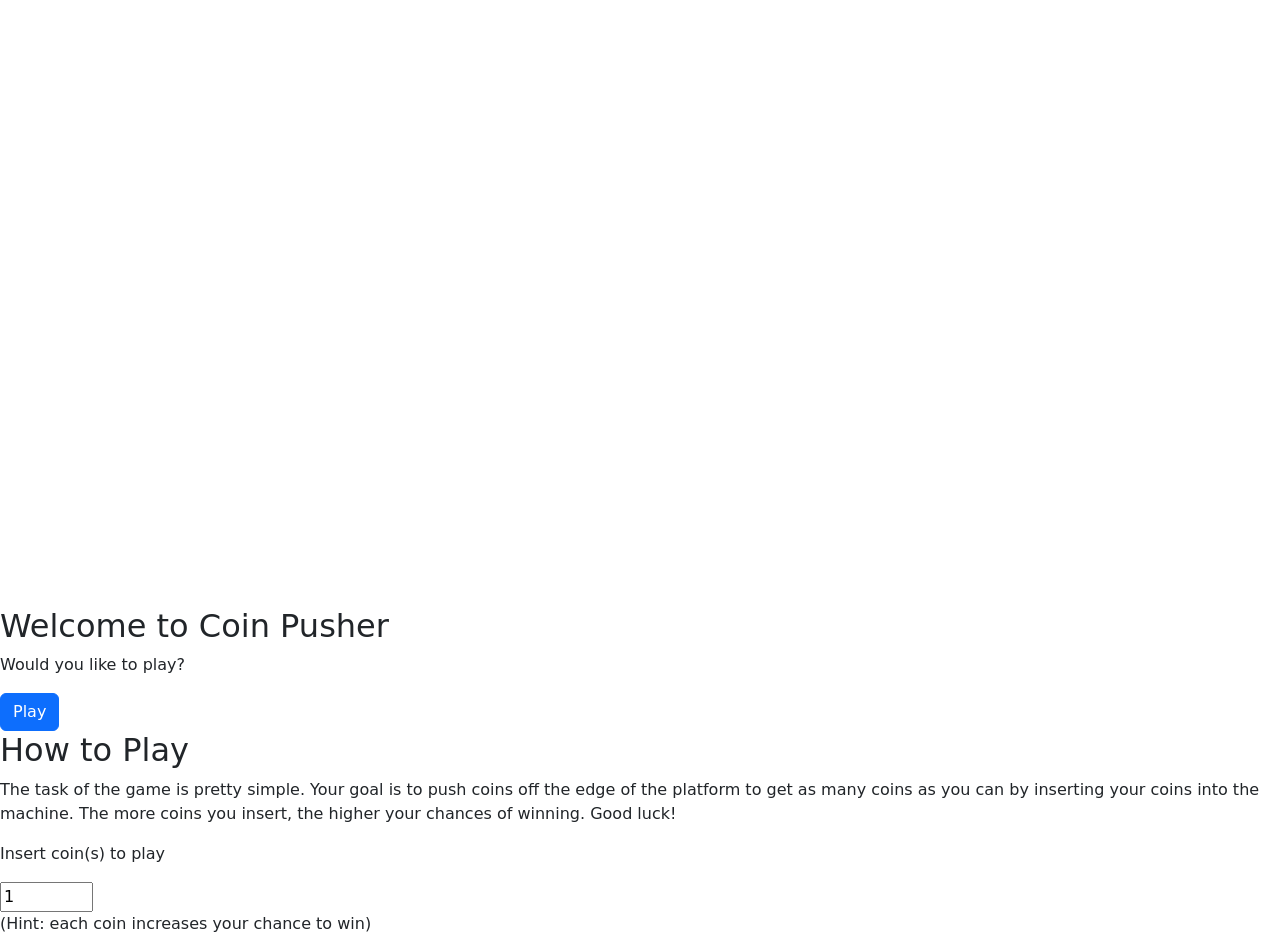
==== CoinPusher.html @ b35ce456 "CoinPusher" ====
<!DOCTYPE html>
<html lang="en">
    <head>
        <title> Coin Pusher Final Exam</title>
        <link rel="stylesheet" href="css/style.css">
        <link href="https://cdn.jsdelivr.net/npm/bootstrap@5.3.8/dist/css/bootstrap.min.css" rel="stylesheet"
        integrity="sha384-sRIl4kxILFvY47J16cr9ZwB07vP4J8+LH7qKQnuqkuIAvNWLzeN8tE5YBujZqJLB" crossorigin="anonymous">
    </head>
    <body class="root">
        <div id="CoinPusherGame">
            <canvas id="canvas" width="800" height="600"></canvas>
            <div id="Intro">
                <h2> Welcome to Coin Pusher</h2>
                <p> Would you like to play?</p>
                <button id="playButton" class="btn btn-primary"> Play</button>
            </div>
            <div id="HowToPlay">
                <h2> How to Play</h2>
                <p>
                    The task of the game is pretty simple. Your goal is to
                    push coins off the edge of the platform to get as many coins as you can
                    by inserting your coins into the machine. The more coins you insert,
                    the higher your chances of winning. Good luck!
                </p>
            
            </div>
            <div id="Play">
                <p> Insert coin(s) to play</p>
                <input type="number" name="coins" min="1" max="1000" value="1">
                <p> (Hint: each coin increases your chance to win)</p>
            </div>
        </div>

        <div id="square">
        </div>
        <div id="rectangle">
        </div>
        <div id="rhombus">
        </div>
    </body>
    <script src="https://cdn.jsdelivr.net/npm/bootstrap@5.3.8/dist/js/bootstrap.bundle.min.js"
        integrity="sha384-FKyoEForCGlyvwx9Hj09JcYn3nv7wiPVlz7YYwJrWVcXK/BmnVDxM+D2scQbITxI"
        crossorigin="anonymous"></script>
</html>
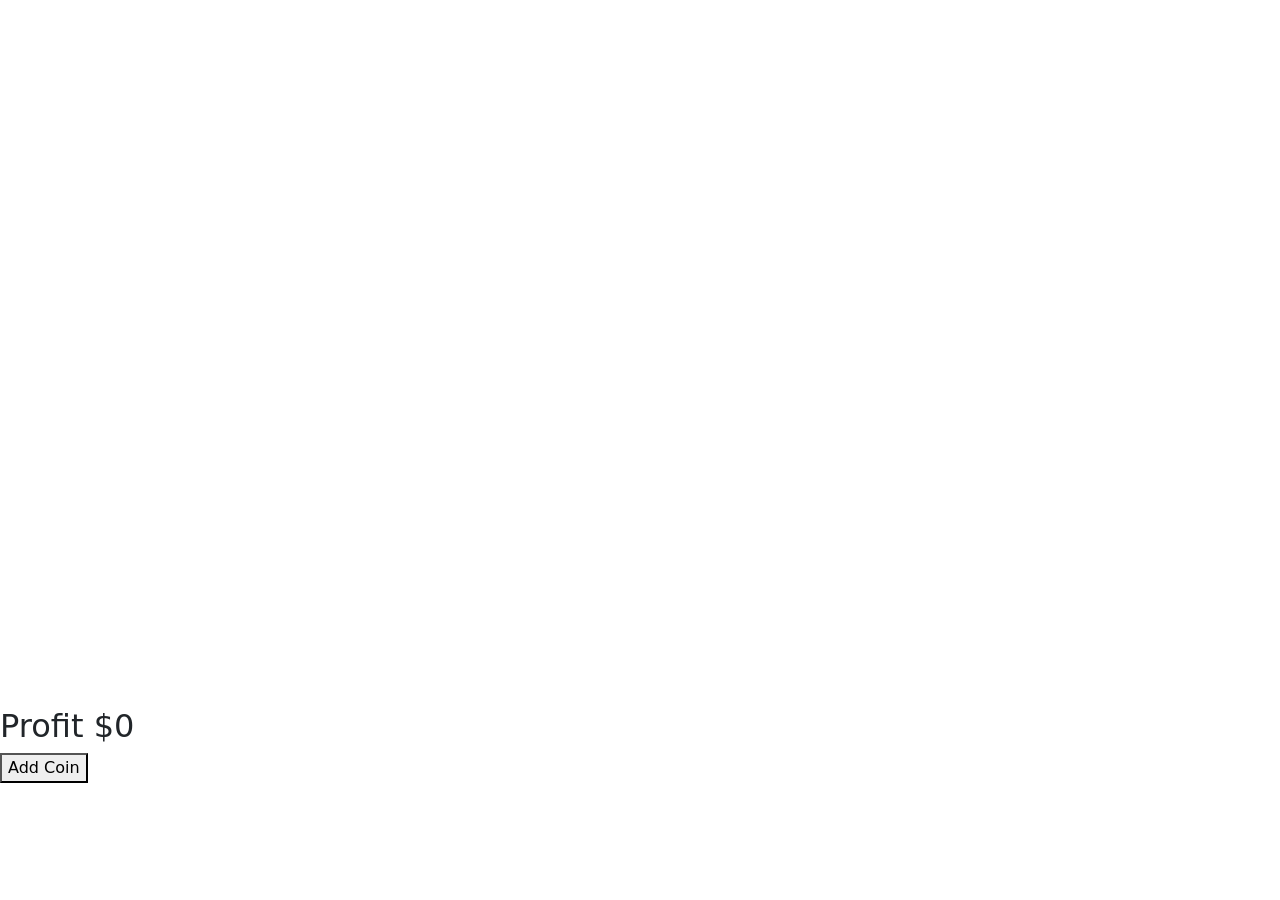
==== commit 30e772ad: "gaming.js" ====
--- a/CoinPusher.html
+++ b/CoinPusher.html
@@ -8,8 +8,9 @@
     </head>
     <body class="root">
         <div id="CoinPusherGame">
-            <canvas id="canvas" width="800" height="600"></canvas>
-            <div id="Intro">
+            <canvas id="canvas" width="800" height="700"></canvas>
+            <!--<canvas id="coindrop" width="200" height="300"></canvas>-->
+            <!-- <div id="Intro">
                 <h2> Welcome to Coin Pusher</h2>
                 <p> Would you like to play?</p>
                 <button id="playButton" class="btn btn-primary"> Play</button>
@@ -23,19 +24,17 @@
                     the higher your chances of winning. Good luck!
                 </p>
             
+            </div>-->
+            <div class="Cash">
+                <!--<h2>Cash: $<span id="cashValue">0</span></h2>-->
             </div>
-            <div id="Play">
-                <p> Insert coin(s) to play</p>
-                <input type="number" name="coins" min="1" max="1000" value="1">
-                <p> (Hint: each coin increases your chance to win)</p>
+            <div class="score">
+                <h2> Profit $<span id="scoreValue">0</span></h2>
             </div>
-        </div>
-
-        <div id="square">
-        </div>
-        <div id="rectangle">
-        </div>
-        <div id="rhombus">
+            <div class="controls">
+                <button id="coinButton" onClick="addCoin()"> Add Coin</button>
+            </div>
+            <script src="js/gaming.js"></script>
         </div>
     </body>
     <script src="https://cdn.jsdelivr.net/npm/bootstrap@5.3.8/dist/js/bootstrap.bundle.min.js"
